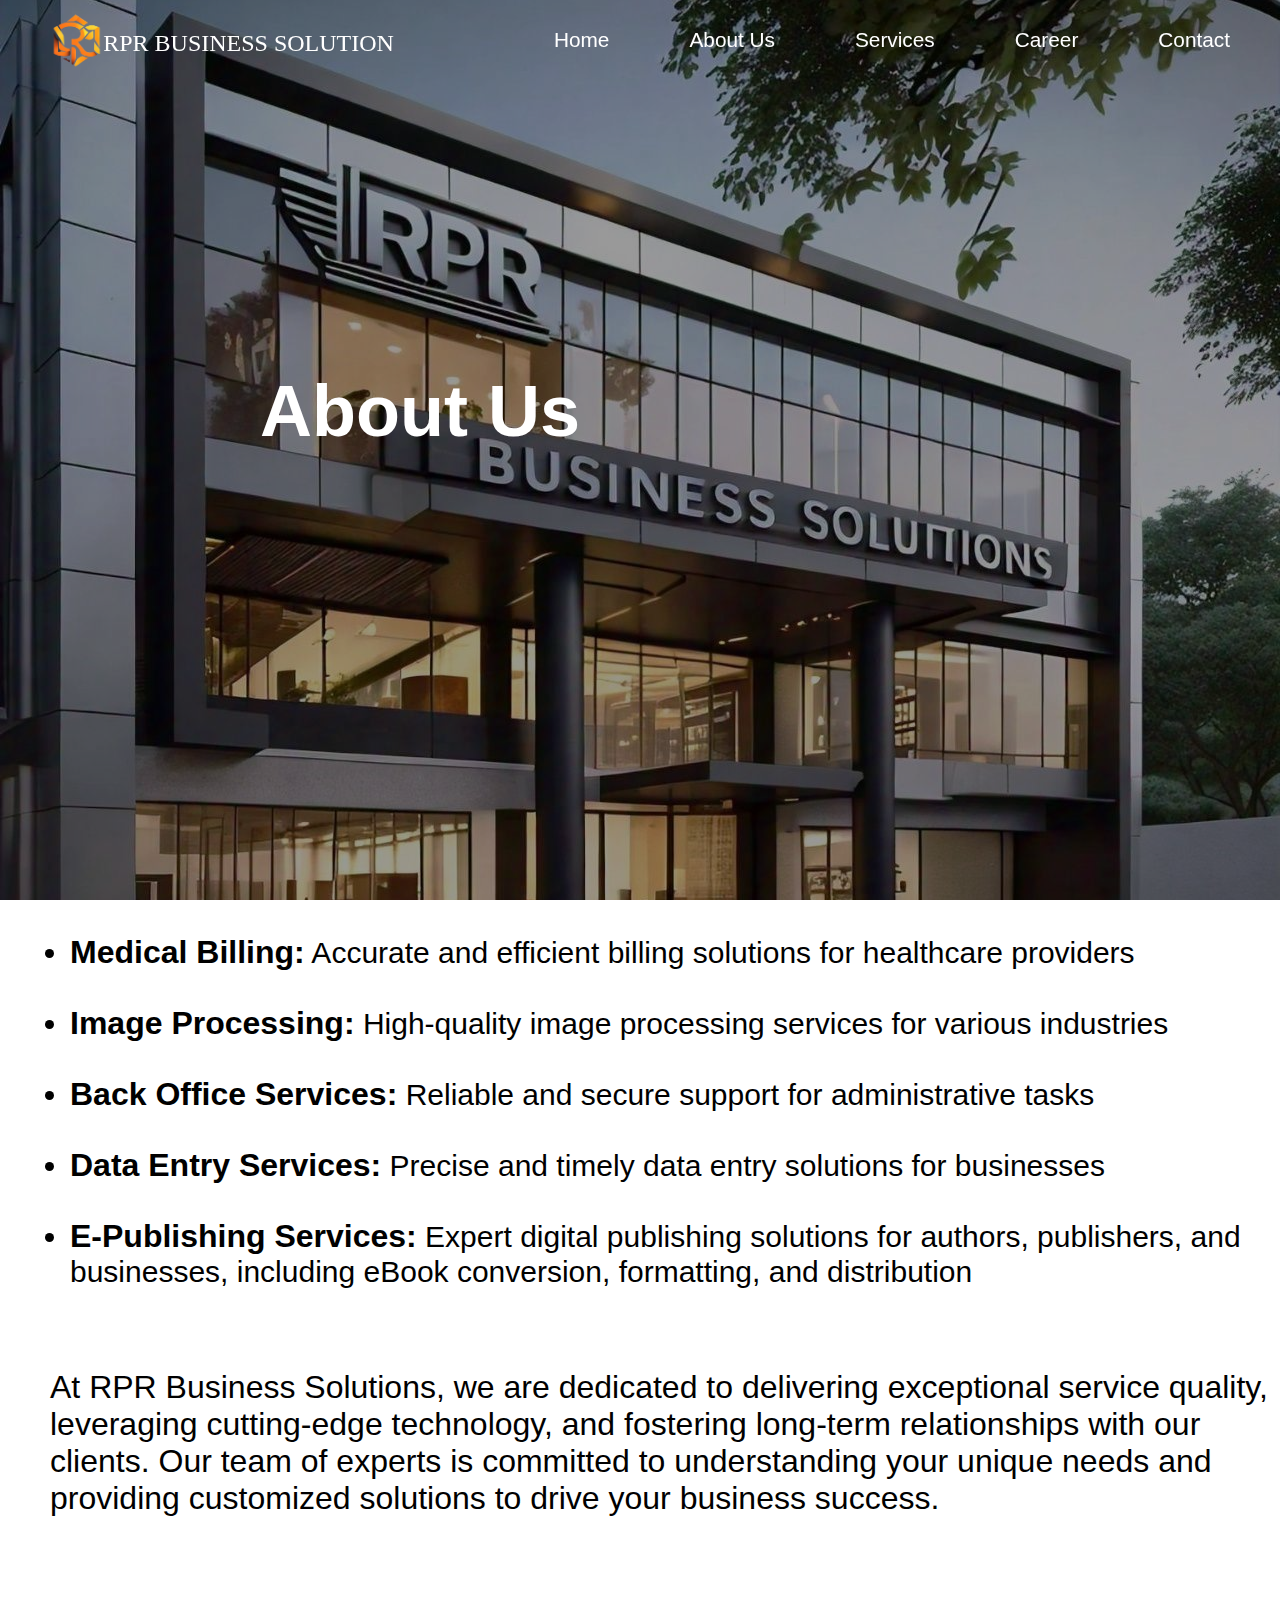
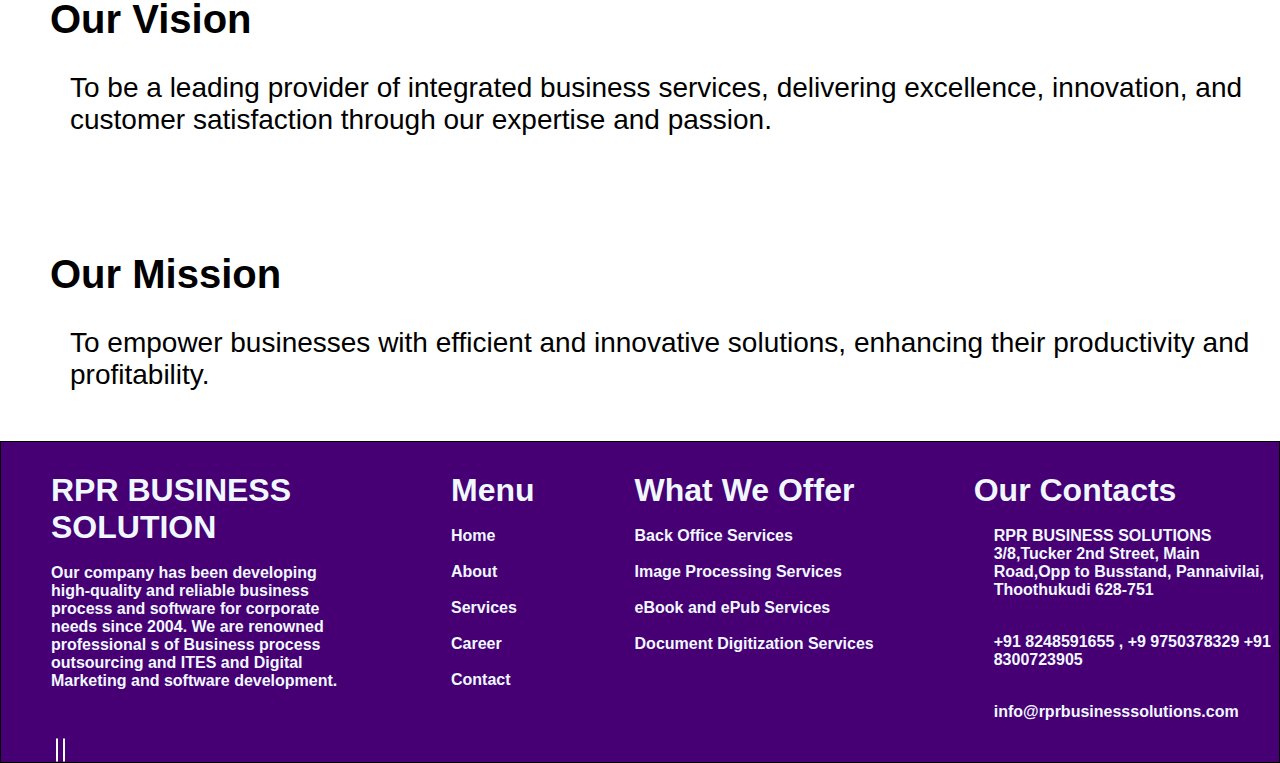
==== About.html @ 02143ab0 "Add files via upload" ====
<html lang="en">
<head>
    <meta charset="UTF-8">
    <meta name="viewport" content="width=device-width, initial-scale=1.0">
    <title>About</title>
    <link rel="stylesheet" href="About.css">
    <link rel="stylesheet" href="https://cdnjs.cloudflare.com/ajax/libs/font-awesome/6.6.0/css/all.min.css" 
    integrity="sha512-Kc323vGBEqzTmouAECnVceyQqyqdsSiqLQISBL29aUW4U/M7pSPA/gEUZQqv1cwx4OnYxTxve5UMg5GT6L4JJg==" 
    crossorigin="anonymous" referrerpolicy="no-referrer" />
    <link rel="icon" type="image/x-icon" href="Logo.jpg">

</head>
<body>
    <div>
        <img src="a49d75af-1377-4de9-8d90-e4d9cbb7c51e.jfif" alt="" class="img-home">
        <div class="home-heading">
            <H2 style="font-family: Verdana, Geneva, Tahoma, sans-serif;">About Us</H2>
            
            
        </div>
    
    </div>
        <header class="header">
            <div class="hed-div"><img class="hed-icon" src="WhatsApp_Image_2024-09-02_at_9.45.15_AM-removebg-preview.png">
            <p class="logo" style="font-size: 1.5rem; font-family:' Nerko One' ; padding-top: 20px;">
                RPR BUSINESS SOLUTION</p>
            </div>
            <ul class="navbar-nav">
                 <li class="nav-item ">
                     <a class="link" href="index.html">Home</a>
                 </li>
                 <li class="nav-item">
                     <a class="link" href="About.html">About Us</a>
                 </li>
                 <div class="dropdown">
                  <a href="services.html">  <button class="dropbtn">Services 
    
                    </button></a>
                    <div class="dropdown-content">
                      <a href="#">Image Processing</a>
                      <a href="#">eBook And ePub</a>
                      <a href="#">Back Office Services</a>
                      <a href="#">Document Digitization Services</a>
    
                    </div>
                  </div> 
                 <li class="nav-item">
                     <a class="link" href="career.html">Career</a>
                 </li>
                 <li class="nav-item">
                     <a class="link" href="contect.html">Contact</a>
                 </li>
                 
             </ul>
             
        </header>
     
     </div>




     <div class="navigation" style="font-family: 'Franklin Gothic Medium', 'Arial Narrow', Arial, sans-serif;">
        <ul>
          <li>
            <a href="index.html">
              <span class="title">Home</span>
            </a>
          </li>
          <!-- <li>
                    <a href="#">
                        <span class="icon"></span>
                        <span class="icon">Home</span>
                    </a>
                </li> -->
          <li>
            <a href="About.html">
              <span class="title">About Us</span>
            </a>
          </li>
          <li>
            <a href="services.html">
              <span class="title">Services</span>
            </a>
          </li>
          <li>
            <a href="career.html">
              <span class="title">Career</span>
            </a>
          </li>
          <li>
            <a href="contect.html">
              <span class="title">Contact</span>
            </a>
          </li>
          
        </ul>
      </div>
    
      <div class="toggle" onclick="toggleMenu()">
        <div style="display: flex; padding-top: 10px;padding-left: 0px;"><img src="WhatsApp_Image_2024-09-02_at_9.45.15_AM-removebg-preview.png" alt="" 
        style="height: 40px;width: 40px;">
        <p style="padding-top: 10px;color: #fff;">RPR BUSINESS</p></div>
    </div>   


   <div id="head990">
    <h1 id="head" style="text-align: center; font-family:'Franklin Gothic Medium', 'Arial Narrow', Arial, sans-serif ;">About us</h1>
   </div><br><br>
       
 <h1 id="head1" style="margin-left: 50px; font-weight: lighter;">Welcome to RPR Business Solutions, your trusted partner for streamlined business operations. Our company specializes in providing expert services in:</h1>
<div class="uldiv" style="margin-left: 70px;">
 <ul>
    <li><span class="spandiv">Medical Billing:</span> Accurate and efficient billing solutions for healthcare providers</li><br>
    <li><span class="spandiv">Image Processing:</span> High-quality image processing services for various industries</li><br>
    <li><span class="spandiv">Back Office Services:</span> Reliable and secure support for administrative tasks</li><br>
    <li><span class="spandiv">Data Entry Services:</span> Precise and timely data entry solutions for businesses</li><br>
    <li><span class="spandiv">E-Publishing Services:</span> Expert digital publishing solutions for authors, publishers, and businesses, 
        including eBook conversion, formatting, and distribution</li>

 </ul>
</div>
<h1  id="head1" style="margin-left: 50px; margin-top: 80px; font-weight: lighter;">At RPR Business Solutions, we are dedicated to delivering exceptional service quality, 
    leveraging cutting-edge technology, and fostering long-term relationships with our clients. Our team of experts 
    is committed to understanding your unique needs and providing customized solutions to drive your business success.</h1>

<div>
<h2 class="h2heading">Our Vision</h2>
<p class="pconten">To be a leading provider of integrated business services, delivering excellence, innovation, and customer satisfaction through our expertise and passion.</p>
</div>
<br><br>
<div>
    <h2 class="h2heading">Our Mission</h2>
    <p class="pconten">To empower businesses with efficient and innovative solutions, enhancing their productivity and profitability.
    </p>
    </div>


    <div style="border: 1px solid black; background-color: #460073; color: aliceblue; margin-top: 50PX ;">
        <footer>
         
          <div style="width: 300px;">
            <h1 style="font-family:'Franklin Gothic Medium', 'Arial Narrow', Arial, sans-serif ; ">RPR BUSINESS SOLUTION</h1>
            <br>
            <h4>Our company has been developing high-quality and reliable business process and software for corporate needs since 2004. We are renowned professional
                s of Business process outsourcing and ITES and Digital Marketing and software development.</h4>
         
         <br><br><br><div><!--<i id="iconrpr" class="fa-brands fa-instagram"></i>
                <i id="iconrpr"  class="fa-brands fa-facebook-f"></i>-->
               <a href="mailto:info@rprbusinesssolutions.com"> <i id="iconrpr" class="fa-solid fa-envelope"></i></a>
               <a href="https://www.google.com/url?q=https%3A%2F%2Fwww.linkedin.com%2Fcompany%2Frpr-business-solutions%2Fabout%2F&sa=D&sntz=1&usg=AOvVaw0KgS-Z7ywlPaVWAC7gqK6e"> <i id="iconrpr" class="fa-brands fa-linkedin-in"></i></a>
            
        </div>
            </div>  

        <div class="footer-com">
          <div>
            <h1 style="font-family:'Franklin Gothic Medium', 'Arial Narrow', Arial, sans-serif ; ">Menu</h1>
            <br>
            <a href="index.html"><h4>Home</h4></a>
            <br>
            <a href="About.html"><h4>About</h4><br></a>
            <a href="services.html"><h4>Services</h4><br></a>
            <a href="career.html"><h4>Career</h4><br></a>
            <a href="contect.html"><h4>Contact</h4><br></a>
        </div>

        
        <div>
            <h1 style="font-family:'Franklin Gothic Medium', 'Arial Narrow', Arial, sans-serif ;">What We Offer</h1><br>
            <h4>Back Office Services</h4><br>
            <h4>Image Processing Services</h4><br>
            <h4>eBook and ePub Services</h4><br>
            <h4>Document Digitization Services</h4><br>
        </div>
    </div>

         <div class="footer-con">
            <h1 style="font-family:'Franklin Gothic Medium', 'Arial Narrow', Arial, sans-serif ; ">Our Contacts</h1><br>
            <div style="display: flex; gap: 20px;">
            <i id="my-icon1" class="fa-solid fa-location-dot"></i>
            <h4>RPR BUSINESS SOLUTIONS 3/8,Tucker 2nd Street, Main Road,Opp to Busstand, Pannaivilai, Thoothukudi 628-751</h4></div><br>
           <div style="display: flex; gap: 20px;"><i id="my-icon1" class="fa-solid fa-phone-volume" ></i> 
            <h4 style="padding-top: 16px;">+91 8248591655 , 
                +9 9750378329 
                +91 8300723905</h4></div><br>

               <div style="display: flex; gap: 20px;"><i id="my-icon1" class="fa-solid fa-envelope" ></i>
            <h4 style="padding-top: 16px;">info@rprbusinesssolutions.com</h4></div><br>
        </div>
        </footer>
    </div>

     <script> 
        const headerE1 = document.querySelector('.header');

window.addEventListener('scroll', ()=>{
  if (window.scrollY > 50) {
    headerE1.classList.add('header-scrolled')
  }
  else if(window.scrollY <= 50) {
    headerE1.classList.remove('header-scrolled')
  }

});


function toggleMenu() {
  let navigation = document.querySelector('.navigation');
  let toggle = document.querySelector('.toggle');
  navigation.classList.toggle('active');
  toggle.classList.toggle('active');
}
    </script>
</body>
</html>
---- About.css ----
*{
  font-family: sans-serif;
    padding: 0;
    margin: 0;
    box-sizing: border-box;
}
body{
    position: relative;
}

.img-home{
    width: 100%;
    height: 100vh;
    object-fit: cover;
    position: absolute;
    top: 0;
    filter: brightness(0.6);
}
a{
    text-decoration: none;
    color: inherit;
}
.header{
  display: flex;
  align-items: center;
  justify-content: space-between;
  top: 0;
  left: 0;
  padding: 35 50px;
  font-size: 1.3rem;
  color: #fff;
  position: fixed;
  width: 100%;
  height: 80px;
  font-family: calibri;
  transition: all 0.5s;
  z-index: 9999;
}
.header-scrolled{
    background-color: #460073;

}
.navbar-nav{
   display: flex;
   column-gap: 80px;
   list-style: none;

}




/*home image*/

.home-img{
    height: 60%; width: 34%; margin-top: 50px;
}

.home-div{
    display: flex; justify-content: space-evenly; align-items: center; padding-left: 100px;
}
.h1tag{
   padding-top: 20px;  padding-left: 220px; color: #460073; font-family: 'Franklin Gothic Medium', 'Arial Narrow', Arial, sans-serif;
}
.h1tag1{
  font-size: 4rem;
}

.home-button{
    width: 250px;
    height: 50px;
    font-weight: bold;
    font-family: 'Times New Roman', Times, serif; 
    border: 1px solid#460073 ;
    background: #860fb9;
    color: #fff;
    cursor: pointer;
    overflow: hidden;
    text-transform: uppercase;
    z-index: -1;
}
.home-button:hover{
    background-color: #460073;
    transition: 1s;
}
 

.home-heading{
    margin-top: 370px;
    margin-left: 200px;
    position: absolute;
    padding-left: 60px;
    height: 500px;
    width: 700px;
    color: #fff;
    font-size: 3rem;
    font-family: Georgia, 'Times New Roman', Times, serif;
}


.home-but{
    border-radius: 4px;
    background-color: #460073;
    border: none;
    color: #FFFFFF;
    text-align: center;
    height: 45px;
    width: 170px;
    font-size: 20px;
    transition: all 0.5s;

  }
  
  .home-but .home-span {
    cursor: pointer;
    display: inline-block;
    position: relative;
    transition: 0.5s;
  }
  
  .home-but .home-span:after {
    content: '\00bb';
    position: absolute;
    opacity: 0;
    top: 0;
    right: -20px;
    transition: 0.5s;
  }
  
  .home-but:hover .home-span {
    padding-right: 25px;
  }
  
  .home-but:hover .home-span:after {
    opacity: 1;
    right: 0;}

    .home-but1{
        border-radius: 4px;
        background-color: transparent;
        border: 0.1px solid black;
        color: #FFFFFF;
        text-align: center;
        height: 45px;
        width: 200px;
        font-size: 18px;
        transition: all 0.5s;
    
      }
      .home-but1:hover{
        background-color: #460073;
        transition: all 0.5s ;
      }
      
      .home-but1 .home-span1 {
        cursor: pointer;
        display: inline-block;
        position: relative;
        transition: 0.5s;
      }
      
      .home-but1 .home-span1:after {
        content: '\00bb';
        position: absolute;
        opacity: 0;
        top: 0;
        right: -20px;
        transition: 0.5s;
      }
      
      .home-but1:hover .home-span1 {
        padding-right: 25px;
    
      }
      
      .home-but1:hover .home-span1:after {
        opacity: 1;
        right: 0;}



        .dropdown {
            float: left;
            overflow: hidden;
          }
          
          .dropdown .dropbtn {
            font-size: 16px;  
            font-size: 1.3rem; 
            font-family: calibri;
            border: none;
            outline: none;
            color: white;
            background-color: inherit;
            font-family: inherit;
            margin: 0;
            
          }
        
          
          .dropdown-content {
            display: none;
            position: absolute;
            background-color: #f9f9f9;
            width: 300px;
            height: 200px;
            box-shadow: 0px 8px 16px 0px rgba(0,0,0,0.2);
            z-index: 1;
          }
          
          .dropdown-content a {
            float: none;
            color: black;
            padding: 12px 16px;
            text-decoration: none;
            display: block;
            text-align: left;
          }
          
          .dropdown-content a:hover {
            background-color: #ddd;
          }
          
          .dropdown:hover .dropdown-content {
            display: block;
          }  .hed-icon{
            height: 60px;
            width: 6opx;
          }
          .hed-div{
            display: flex;
          }
         

          #head{
            font-size: 4rem;
          }

        .uldiv{
          font-size: 30px;
          margin-top: 50px;
        }
        .spandiv{
          font-size: 32px;
          font-family: 'Gill Sans', 'Gill Sans MT', Calibri, 'Trebuchet MS', sans-serif;
          font-weight: bolder;
        }
        .h2heading{
          font-family: sans-serif;
          margin-top: 80px;
          margin-left: 50px;
          font-size: 40px;
        }
        .pconten{
          font-size: 28px;
          margin-left: 70px;
          margin-top: 30px;
        }
        .link:hover{
          color: rgba(220, 220, 220, 0.719);
        }
        .dropbtn:hover{
          color: rgba(220, 220, 220, 0.719);;
        } #iconrpr{
          height: 30px;
          width: 30px;
          border: 0.1px solid white;
          border-radius: 6px;
          text-align: center;
          padding-top: 5px;
          margin-left: 5px;
        }
        #iconrpr:hover{
          background-color: #fff;
          color: #000;
        }
        #home-but{
          margin-left: 150px; margin-top: 200px;
        }
      
        .why-chose{
          text-align: center; font-size: 4rem; margin-top: 100px;
      font-family:'Franklin Gothic Medium', 'Arial Narrow', Arial, sans-serif ;
        }
        footer{
          display: flex; gap: 100px; margin-left: 50px; padding-top: 30PX;
        }
        .footer-com{
          display: flex;
          gap: 100px;
        }
        .footer-con{
          width: 300px;
          margin-right: 0px;
        }
      
        .hed-icon{
          height: 60px;
          width: 6opx;
        }
        .hed-div{
          display: flex;
        }
       
      
      
      .hed-icon1{
          height: 40px;
          width: 40px;
          padding-top: 10px;
          margin-top: 10px;
        }
        .hed-div{
          display: flex;
        }#my-icon1 {
          font-size: 28px;
          line-height: 56px;
          gap: 20px;
        }









        .navigation {
          position: fixed;
          width: 60px;
          height: 100%;
          background: #460073;
          color: #fff;
          overflow: hidden;
          transition: 0.5s;
          display: none;
        }
        
        .navigation:hover,
        .navigation.active {
          width: 200px;
        }
        
        .navigation ul {
          position: absolute;
          top: 0;
          left: 0;
          width: 100%;
        }
        
        .navigation ul li {
          position: relative;
          width: 100%;
          list-style: none;
          transition: 1s;
        }
        
        .navigation ul li:hover {
          background: #3e3e3e;
        }
        
        .navigation ul li a {
          position: relative;
          display: block;
          width: 100%;
          display: flex;
          text-decoration: none;
          color: #ffff;
        }
        
        .navigation ul li a .icon {
          position: relative;
          display: block;
          min-width: 60px;
          height: 60px;
          line-height: 60px;
          text-align: center;
        }
        
        .navigation ul li a .icon .fa {
          font-size: 24px;
        }
        
        .navigation ul li a .title {
          position: relative;
          display: block;
          padding: 0 10px;
          height: 60px;
          line-height: 60px;
          text-align: start;
          white-space: nowrap;
        }
        
        .toggle {
          background-color: #460073;
          position: absolute;
          top: 0;
          left: 0;
          padding-left: 140px;
          width: 480px;
          height: 60px;
          cursor: pointer;
          transition: 0.7s;
          display: none;
        }
        
        
        
        .toggle::before {
          content: "\f0c9";
          font-family: fontAwesome;
          position: absolute;
          width: 100%;
          height: 100%;
          line-height: 60px;
          text-align: center;
          font-size: 24px;
          color: #fff;
        }
        
        .toggle.active::before {
          content: "\f00d";
        }
        #head990{
          padding-top:700px;
        }

        @media (max-width : 600px){
          body{
            position: relative;
          }
          .home-iconnav{
            display: flex;
            height: 50px;
            width: 400px;
            background-color: #460073;
            z-index: 999900;
          }
          .navigation {
            display: block;
            left: -60px;
            z-index: 999999999;
          }
          .navigation.active {
            left: 0px;
            width: 40%;
          }
          .toggle{
            position: sticky;
            display: block;
            z-index: 9999999;
          }
      
          .home-but1{
            display: none;
          }
          .home-heading{
            height: 400px;
            width: 400px;
            margin-left: 10px;
            margin-top: 200px;
            font-size: 32px;
          }
          .img-home{
            width: 500px;
            object-fit: fill;
          }
          .home-div{
            display: block;
          }
          .home-img{
            height: 250px;
            width: 250px;
            margin-right: 20px;
            margin-left: 30px;
          }
          .home-div{
            padding-left: 10px;
          }
          
          .h1tag{
            font-size: 1.5rem;
            padding-left: 0px;
            padding-right: 0px;
          }
          .h1tag1{
            font-size: 2.5rem;
            padding-left: 0px;
            padding-right: 0px;
          }
      
          #Service{
            font-size: 3rem;
          }
          .Service-card{
            display: block;
            margin-left: 40px;
          }
          #card-info{
          margin-top: 60px;
          }
          #home-but{
            margin-top: 50px;
            margin-left: 10px;
          }
          .why-chose{
            font-size: 3rem;
          }
          .javascript{
            display: block;
          }
          .React{
            margin-left: 30px;
            margin-top: 30px;
          }
          footer{
            display: block;
            
          }
          .footer-com{
            display: flex;
            gap: 60px;
            margin-top: 40px;
          }
          .footer-con{
            width: 300px;
            margin-top: 40px;
          }
          .header{
            display: none;
          }
        .toggle-div{
          display: block;
        }
        .toggle-button{
          display: block;
        }
        .slide-11{
          display: block;
          position: fixed;
        }
        .sidenav{
          position: fixed;
        }
        .uldiv{
          font-size: 20px;
          margin-top: 50px;
        }
        .spandiv{
          font-size: 22px;
          font-family: 'Gill Sans', 'Gill Sans MT', Calibri, 'Trebuchet MS', sans-serif;
          font-weight: bolder;
        }
        .h2heading{
          font-family: sans-serif;
          margin-top: 80px;
          margin-left: 50px;
          font-size: 30px;
        }
        .pconten{
          font-size: 18px;
          margin-left: 70px;
          margin-top: 30px;
        }
        #head{
          font-size: 45px;
        }
        #head1{
          font-size: 30px;
        }
        #head990{
          padding-top:500px;
        }
        }
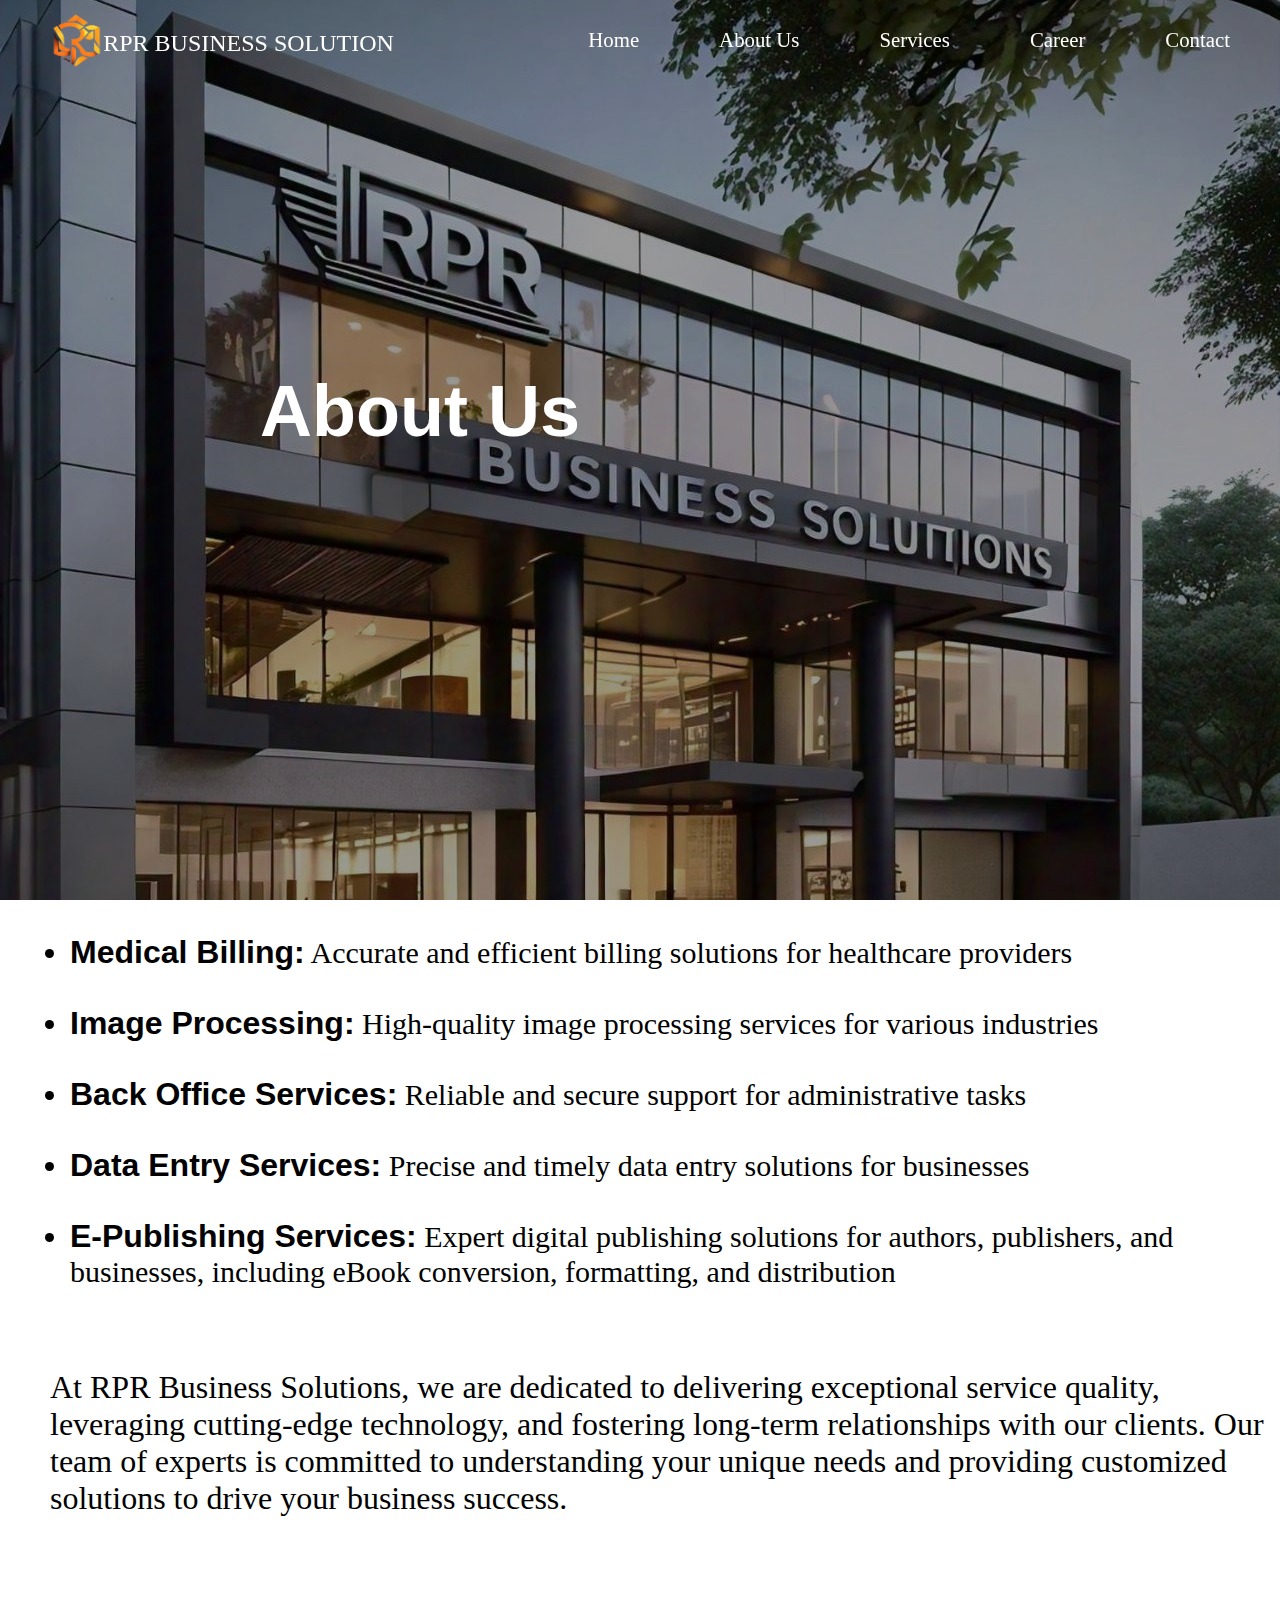
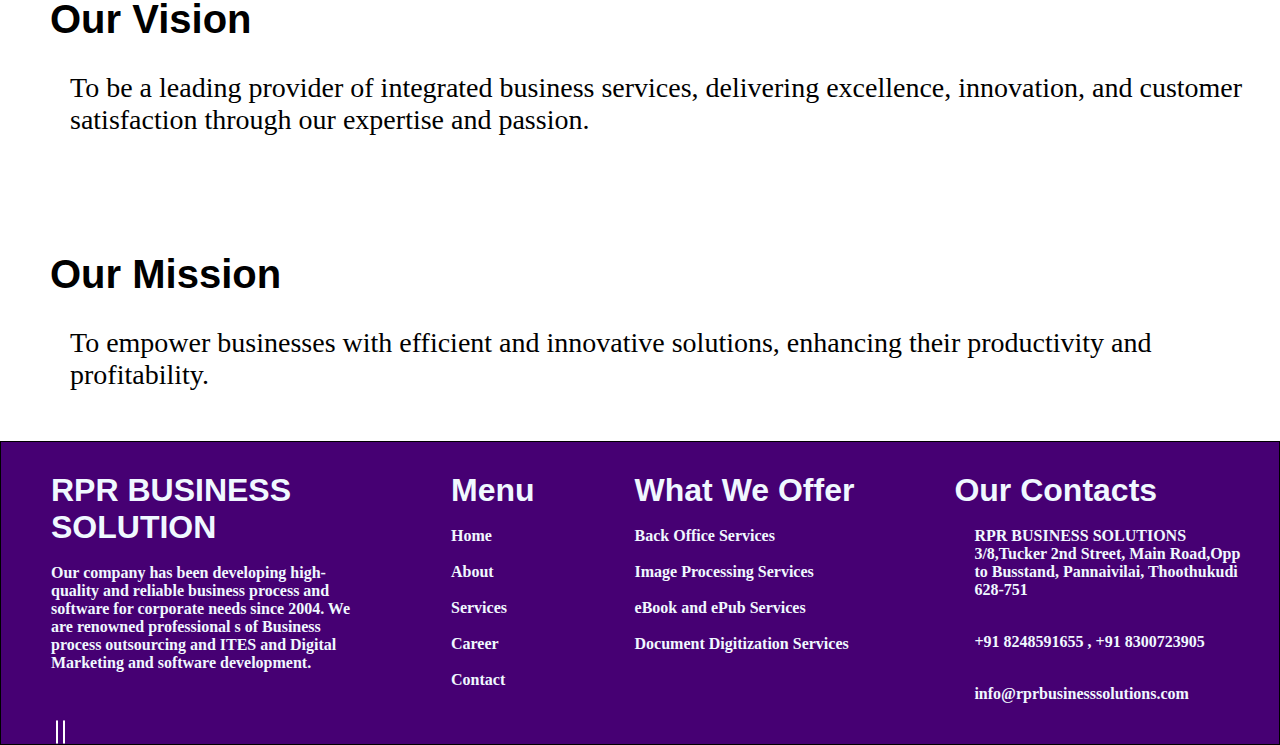
==== commit 13570a4b: "Add files via upload" ====
--- a/About.html
+++ b/About.html
@@ -98,10 +98,11 @@
       </div>
     
       <div class="toggle" onclick="toggleMenu()">
-        <div style="display: flex; padding-top: 10px;padding-left: 0px;"><img src="WhatsApp_Image_2024-09-02_at_9.45.15_AM-removebg-preview.png" alt="" 
+    
+      </div>
+      <div id="veeradiv"><img src="WhatsApp_Image_2024-09-02_at_9.45.15_AM-removebg-preview.png" alt="" 
         style="height: 40px;width: 40px;">
         <p style="padding-top: 10px;color: #fff;">RPR BUSINESS</p></div>
-    </div>   
 
 
    <div id="head990">
@@ -182,7 +183,7 @@
             <h4>RPR BUSINESS SOLUTIONS 3/8,Tucker 2nd Street, Main Road,Opp to Busstand, Pannaivilai, Thoothukudi 628-751</h4></div><br>
            <div style="display: flex; gap: 20px;"><i id="my-icon1" class="fa-solid fa-phone-volume" ></i> 
             <h4 style="padding-top: 16px;">+91 8248591655 , 
-                +9 9750378329 
+                
                 +91 8300723905</h4></div><br>
 
                <div style="display: flex; gap: 20px;"><i id="my-icon1" class="fa-solid fa-envelope" ></i>
--- a/About.css
+++ b/About.css
@@ -1,13 +1,23 @@
 *{
-  font-family: sans-serif;
-    padding: 0;
-    margin: 0;
-    box-sizing: border-box;
+  text-decoration: none;
+  padding: 0;
+  margin: 0;
+  box-sizing: border-box;
+
 }
 body{
-    position: relative;
-}
-
+  position: relative;
+  width: 100%;
+  overflow-x: hidden;
+}
+#veeradiv{
+position: absolute;
+display: none; padding-top: 10px;padding-right: 0px;
+top: 0;
+left: 40px;
+z-index: 99999999;
+
+}
 .img-home{
     width: 100%;
     height: 100vh;
@@ -312,7 +322,11 @@
         }
         .hed-div{
           display: flex;
-        }#my-icon1 {
+        }
+      
+        
+        
+        #my-icon1 {
           font-size: 28px;
           line-height: 56px;
           gap: 20px;
@@ -426,14 +440,21 @@
           padding-top:700px;
         }
 
-        @media (max-width : 600px){
-          body{
-            position: relative;
+        @media only screen and (max-width : 600px){
+          body,html{
+            margin: 0;
+            padding: 0;
+            overflow-x: hidden;
+            box-sizing: border-box;
+          }
+          #veeradiv{
+            position: fixed;
+            display: flex;
           }
           .home-iconnav{
             display: flex;
             height: 50px;
-            width: 400px;
+            width: 100%;
             background-color: #460073;
             z-index: 999900;
           }
@@ -447,9 +468,10 @@
             width: 40%;
           }
           .toggle{
-            position: sticky;
+            position: fixed;
             display: block;
             z-index: 9999999;
+            width: 100%;
           }
       
           .home-but1{
@@ -463,7 +485,8 @@
             font-size: 32px;
           }
           .img-home{
-            width: 500px;
+            width: 100%;
+            height: 500px;
             object-fit: fill;
           }
           .home-div{
@@ -522,6 +545,7 @@
             display: flex;
             gap: 60px;
             margin-top: 40px;
+            width: 100%;
           }
           .footer-con{
             width: 300px;
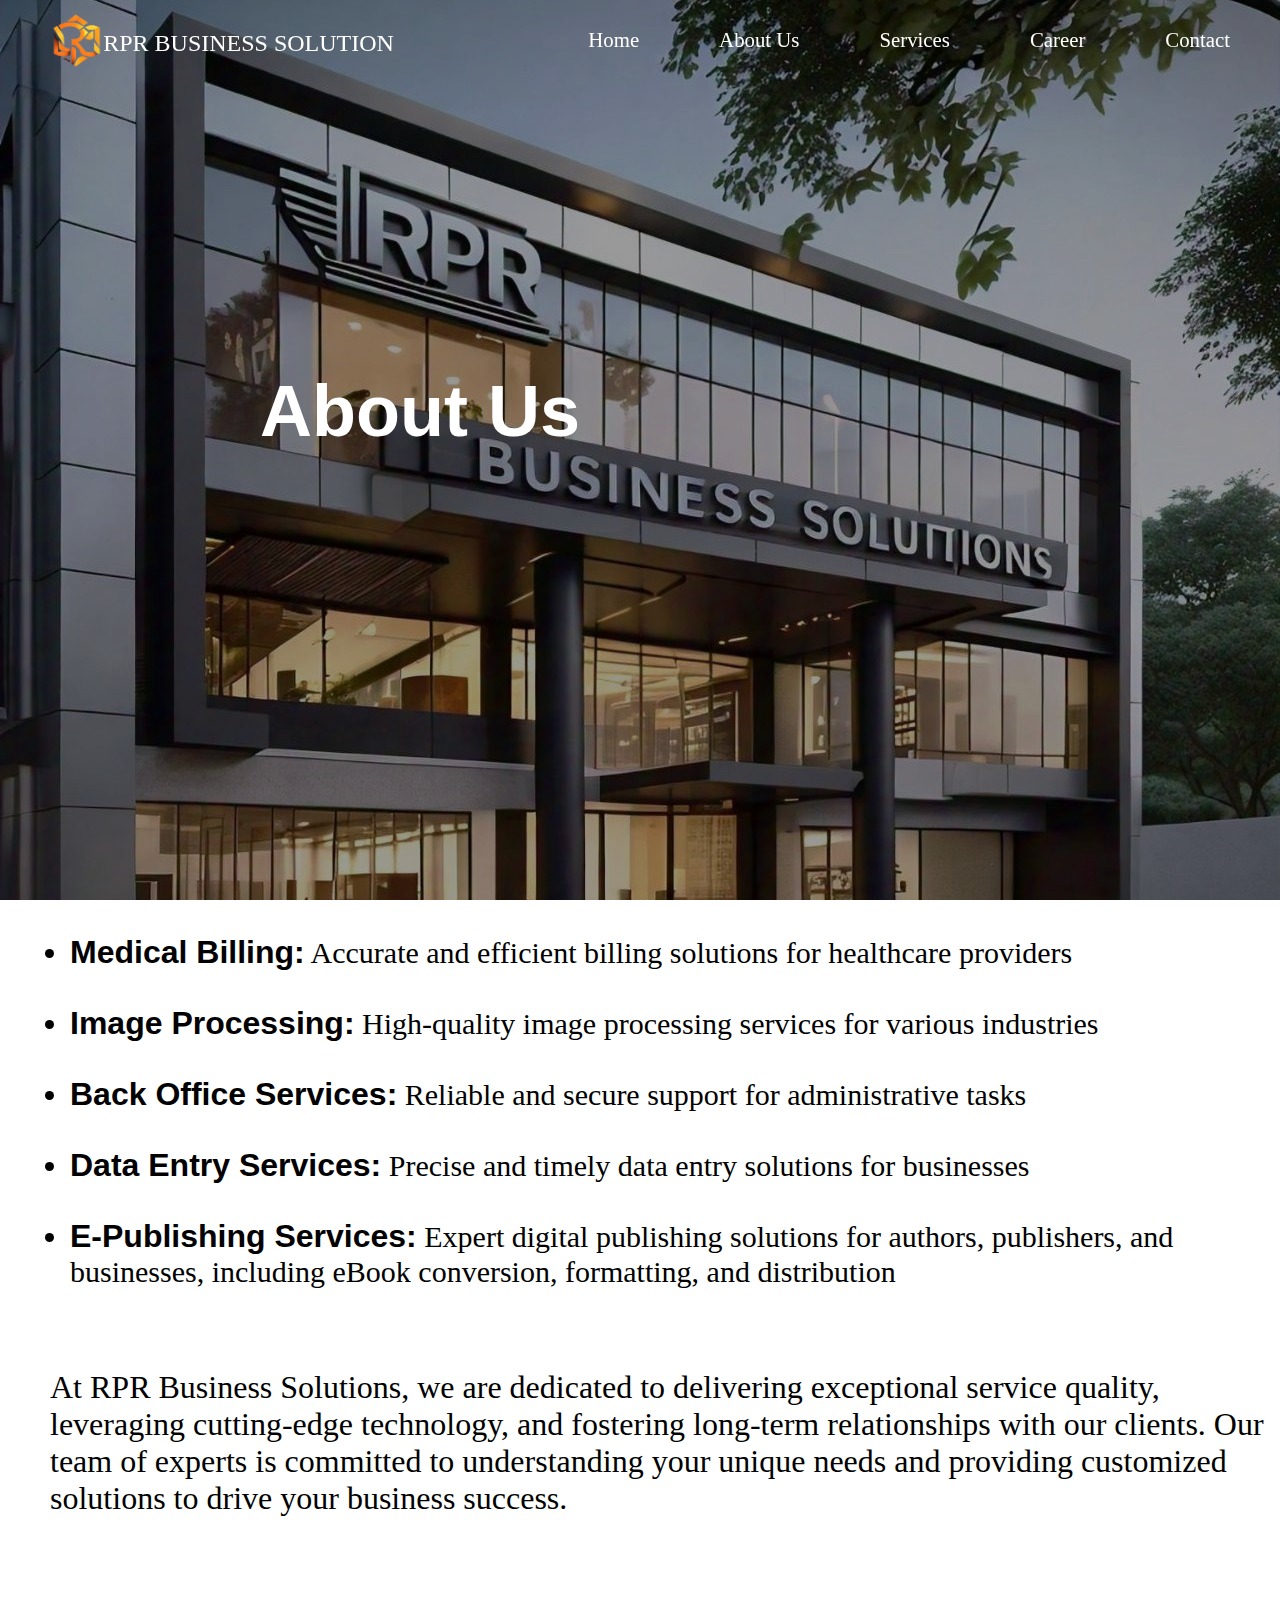
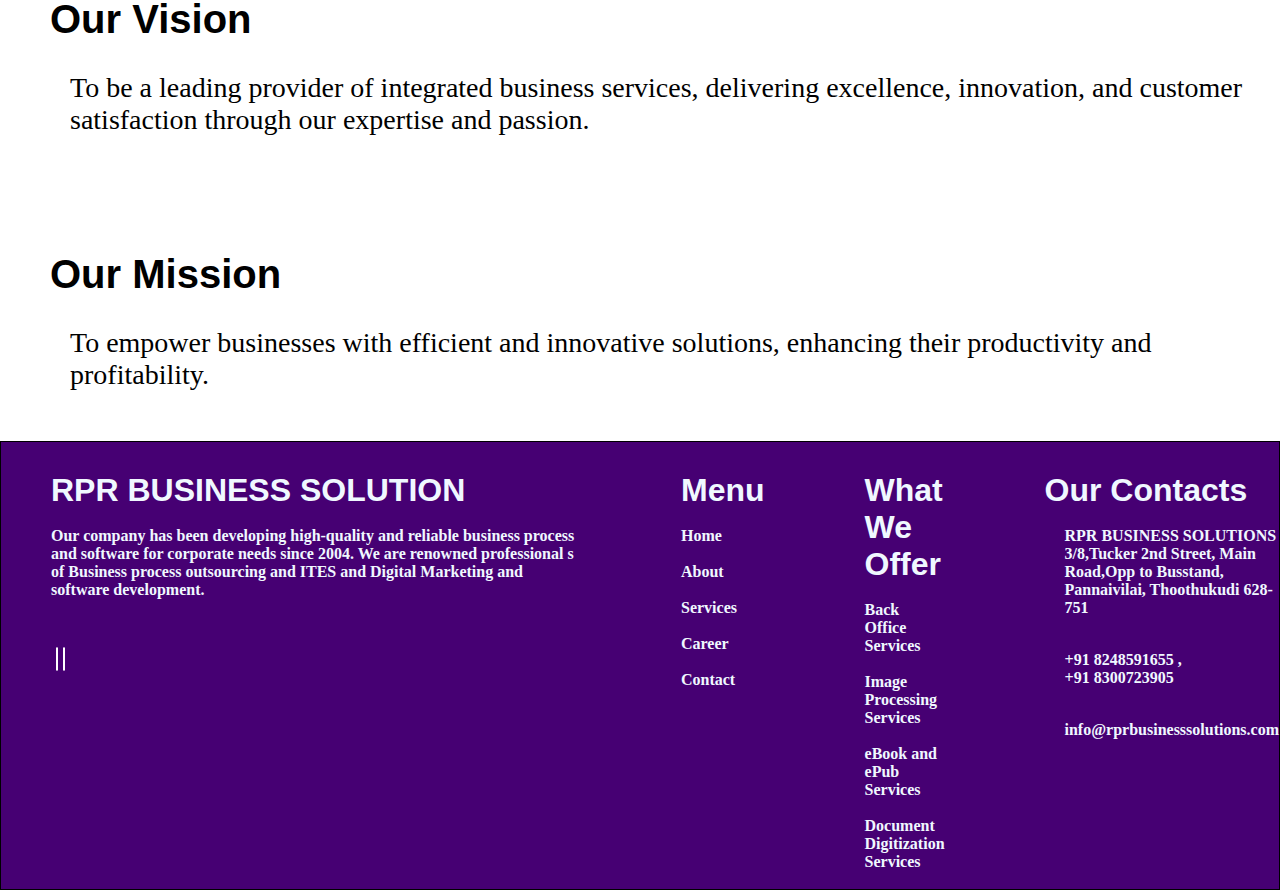
==== commit 16ccee1c: "Add files via upload" ====
--- a/About.html
+++ b/About.html
@@ -140,7 +140,7 @@
     <div style="border: 1px solid black; background-color: #460073; color: aliceblue; margin-top: 50PX ;">
         <footer>
          
-          <div style="width: 300px;">
+          <div class="foot-divcom">
             <h1 style="font-family:'Franklin Gothic Medium', 'Arial Narrow', Arial, sans-serif ; ">RPR BUSINESS SOLUTION</h1>
             <br>
             <h4>Our company has been developing high-quality and reliable business process and software for corporate needs since 2004. We are renowned professional
@@ -182,9 +182,9 @@
             <i id="my-icon1" class="fa-solid fa-location-dot"></i>
             <h4>RPR BUSINESS SOLUTIONS 3/8,Tucker 2nd Street, Main Road,Opp to Busstand, Pannaivilai, Thoothukudi 628-751</h4></div><br>
            <div style="display: flex; gap: 20px;"><i id="my-icon1" class="fa-solid fa-phone-volume" ></i> 
-            <h4 style="padding-top: 16px;">+91 8248591655 , 
+            <h4 style="padding-top: 16px;">+91 8248591655 ,<br>+91 8300723905
                 
-                +91 8300723905</h4></div><br>
+                </h4></div><br>
 
                <div style="display: flex; gap: 20px;"><i id="my-icon1" class="fa-solid fa-envelope" ></i>
             <h4 style="padding-top: 16px;">info@rprbusinesssolutions.com</h4></div><br>
--- a/About.css
+++ b/About.css
@@ -596,4 +596,28 @@
         #head990{
           padding-top:500px;
         }
-        }+        }
+
+        @media only screen and (max-width : 400px){
+          .toggle{
+            padding-left: 130px;
+           }
+           footer{
+            display: block;
+            padding-left: 10px;
+            
+          }
+          .footer-com{
+            font-size: 15px;
+          }
+          .footer-con{
+            font-size: 15px;
+            width: 250px;
+          }
+          .foot-divcom{
+            width: 250px;
+          }
+          #head1{
+            font-size: 26px;
+          }
+        }
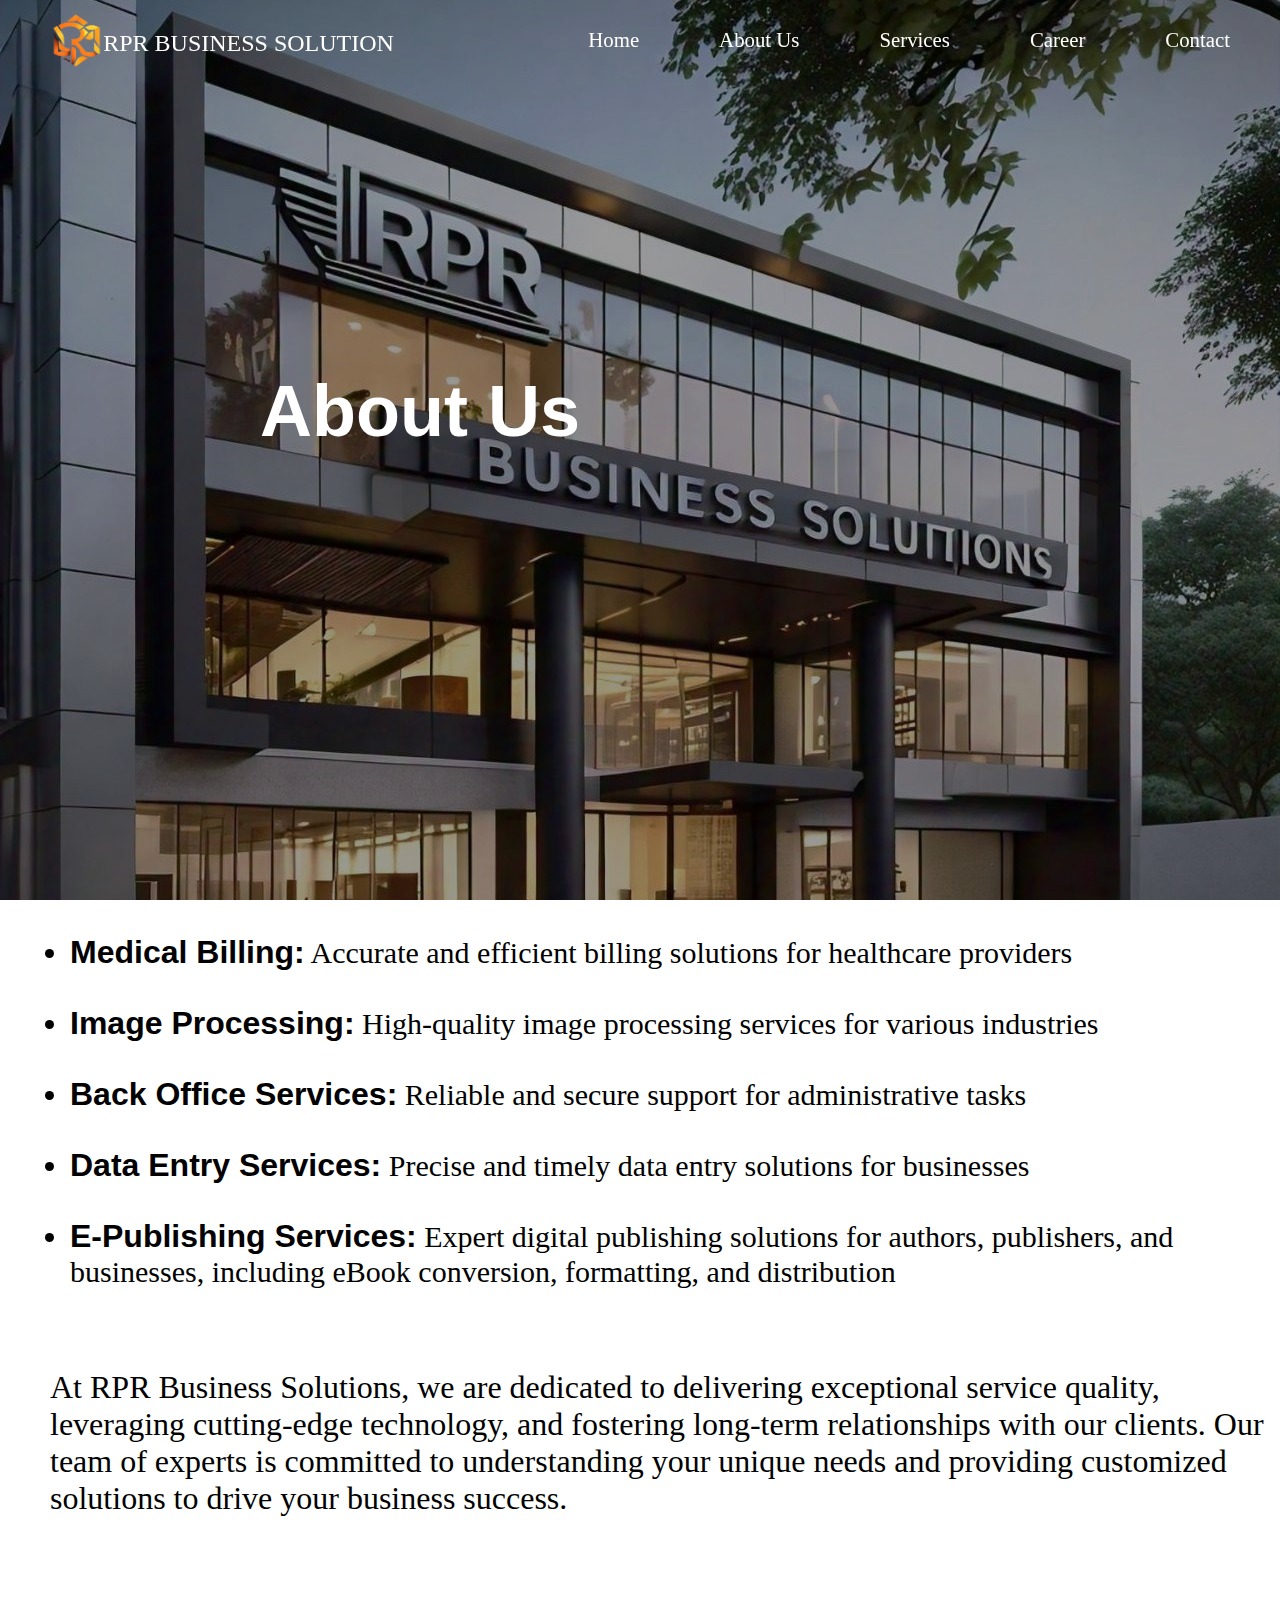
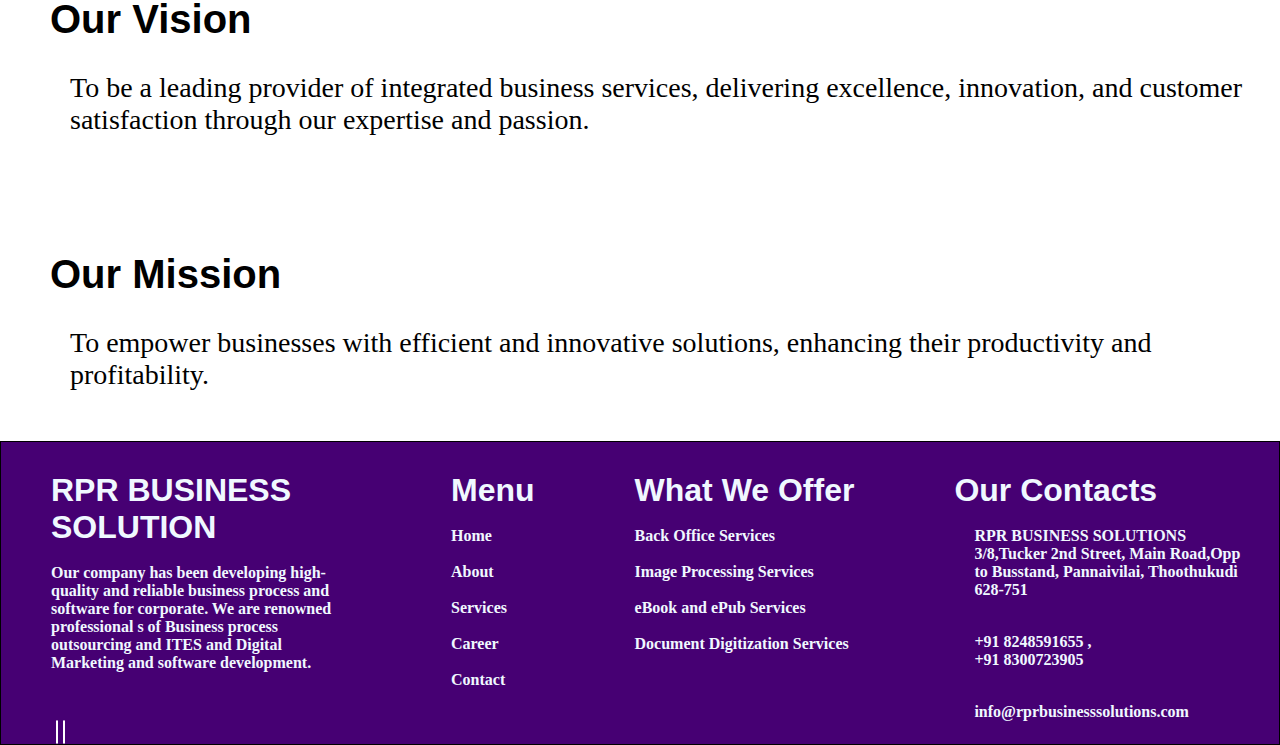
==== commit cc2dc9dc: "Add files via upload" ====
--- a/About.html
+++ b/About.html
@@ -143,7 +143,7 @@
           <div class="foot-divcom">
             <h1 style="font-family:'Franklin Gothic Medium', 'Arial Narrow', Arial, sans-serif ; ">RPR BUSINESS SOLUTION</h1>
             <br>
-            <h4>Our company has been developing high-quality and reliable business process and software for corporate needs since 2004. We are renowned professional
+            <h4>Our company has been developing high-quality and reliable business process and software for corporate. We are renowned professional
                 s of Business process outsourcing and ITES and Digital Marketing and software development.</h4>
          
          <br><br><br><div><!--<i id="iconrpr" class="fa-brands fa-instagram"></i>
--- a/About.css
+++ b/About.css
@@ -439,6 +439,9 @@
         #head990{
           padding-top:700px;
         }
+        .foot-divcom{
+          width: 300px;
+        }
 
         @media only screen and (max-width : 600px){
           body,html{
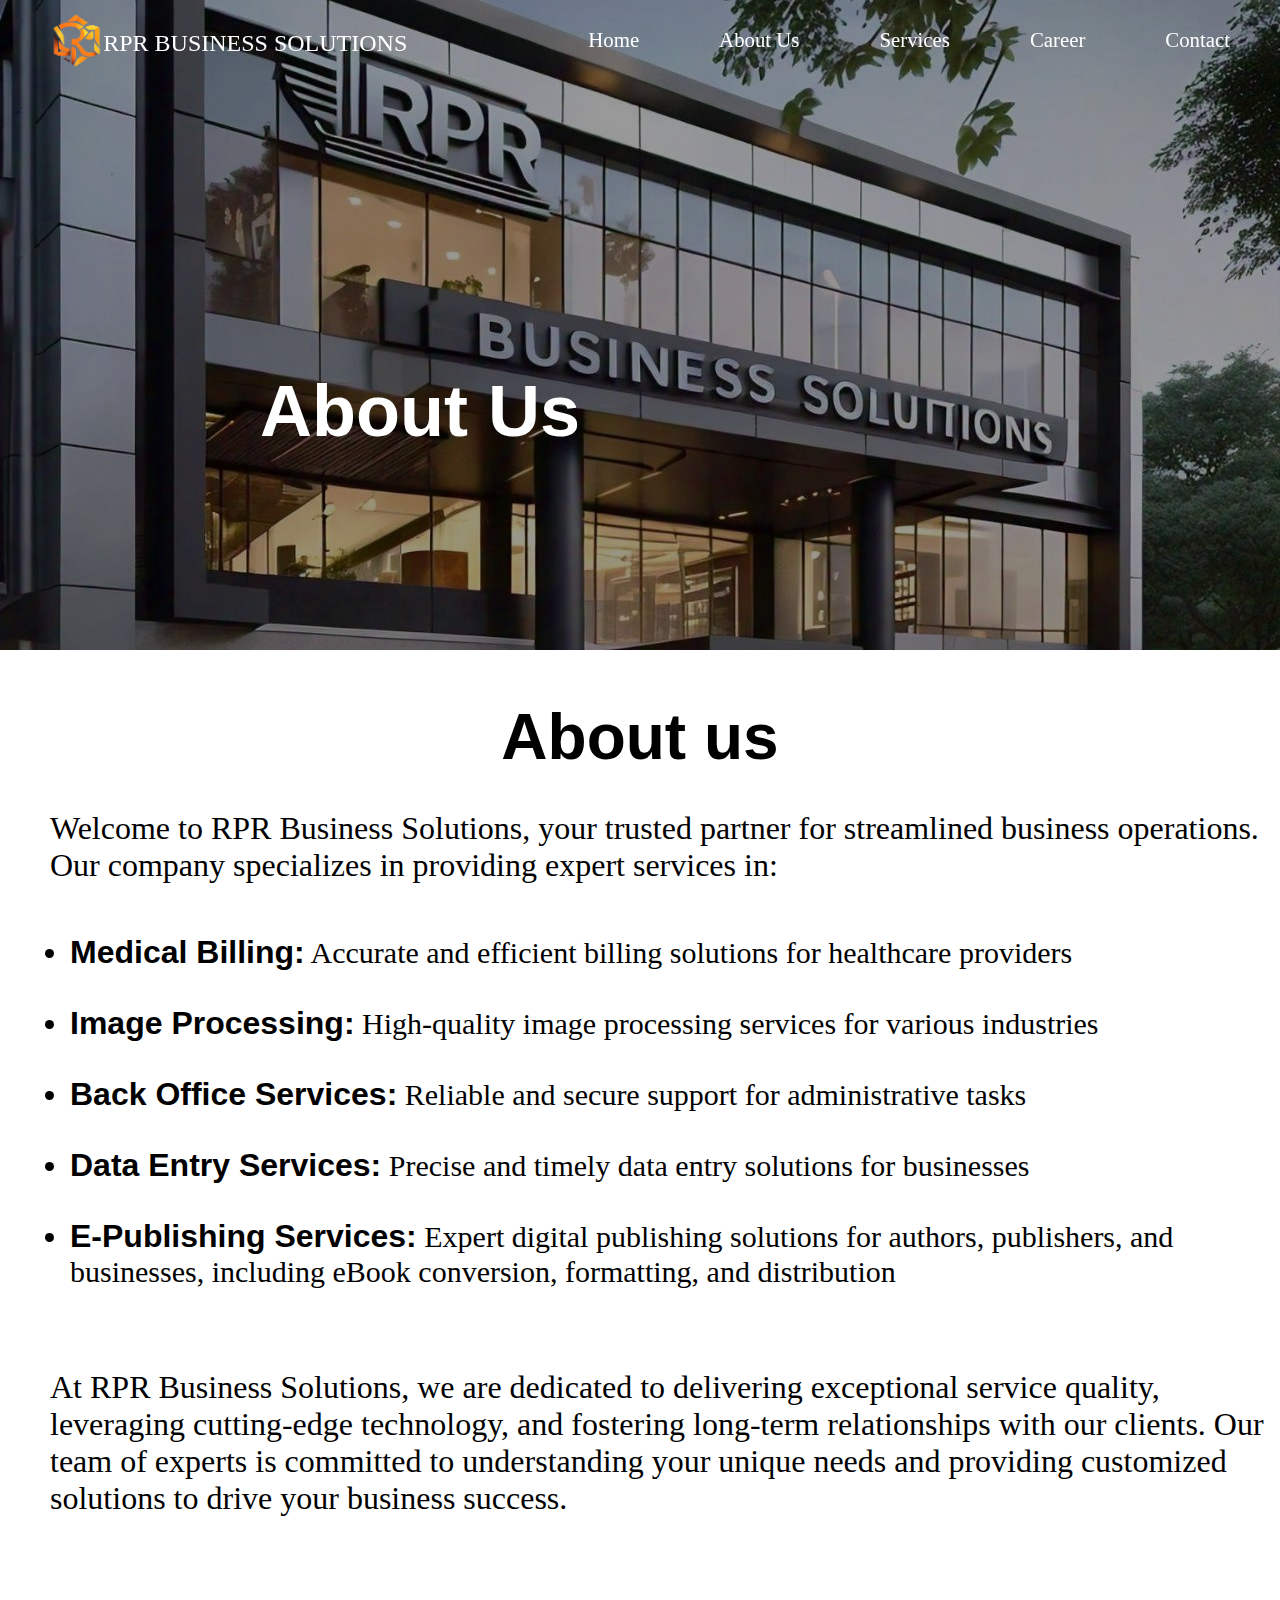
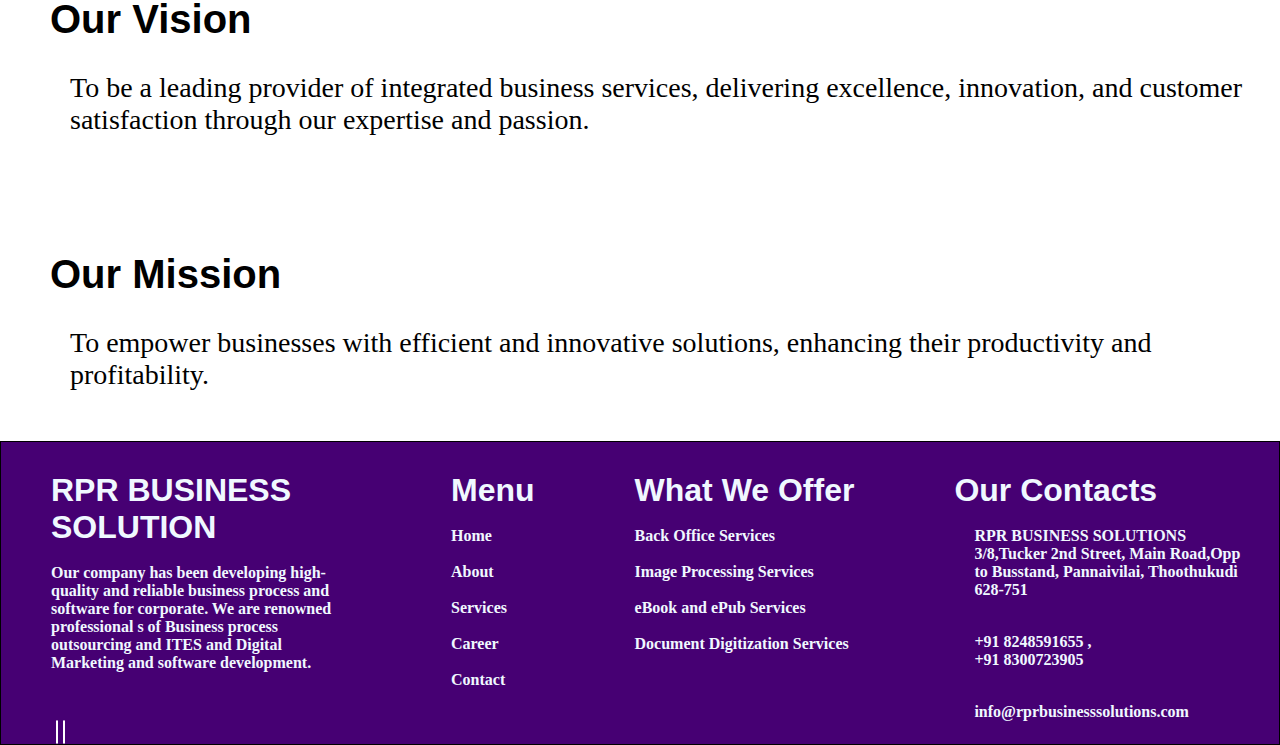
==== commit 1e5ce03c: "Add files via upload" ====
--- a/About.html
+++ b/About.html
@@ -23,7 +23,7 @@
         <header class="header">
             <div class="hed-div"><img class="hed-icon" src="WhatsApp_Image_2024-09-02_at_9.45.15_AM-removebg-preview.png">
             <p class="logo" style="font-size: 1.5rem; font-family:' Nerko One' ; padding-top: 20px;">
-                RPR BUSINESS SOLUTION</p>
+                RPR BUSINESS SOLUTIONS</p>
             </div>
             <ul class="navbar-nav">
                  <li class="nav-item ">
--- a/About.css
+++ b/About.css
@@ -20,7 +20,7 @@
 }
 .img-home{
     width: 100%;
-    height: 100vh;
+    height: 650px;
     object-fit: cover;
     position: absolute;
     top: 0;
